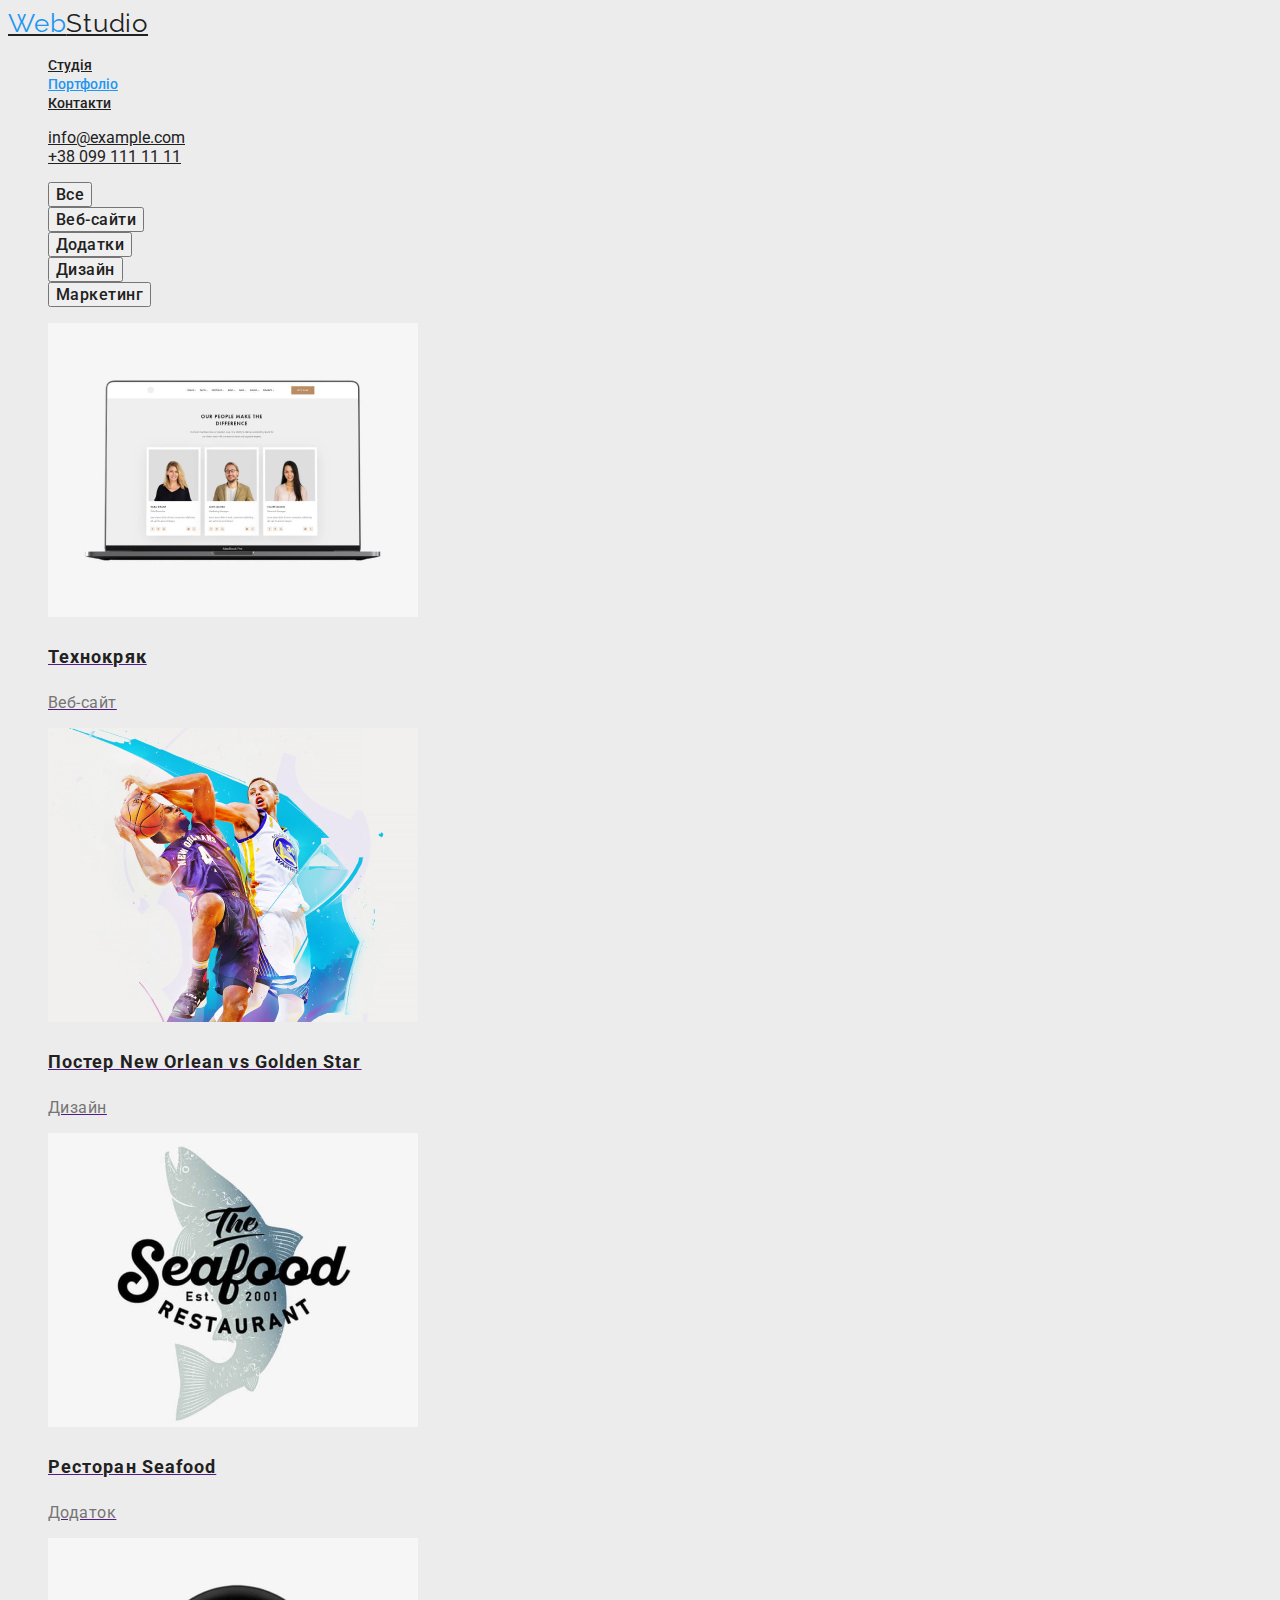
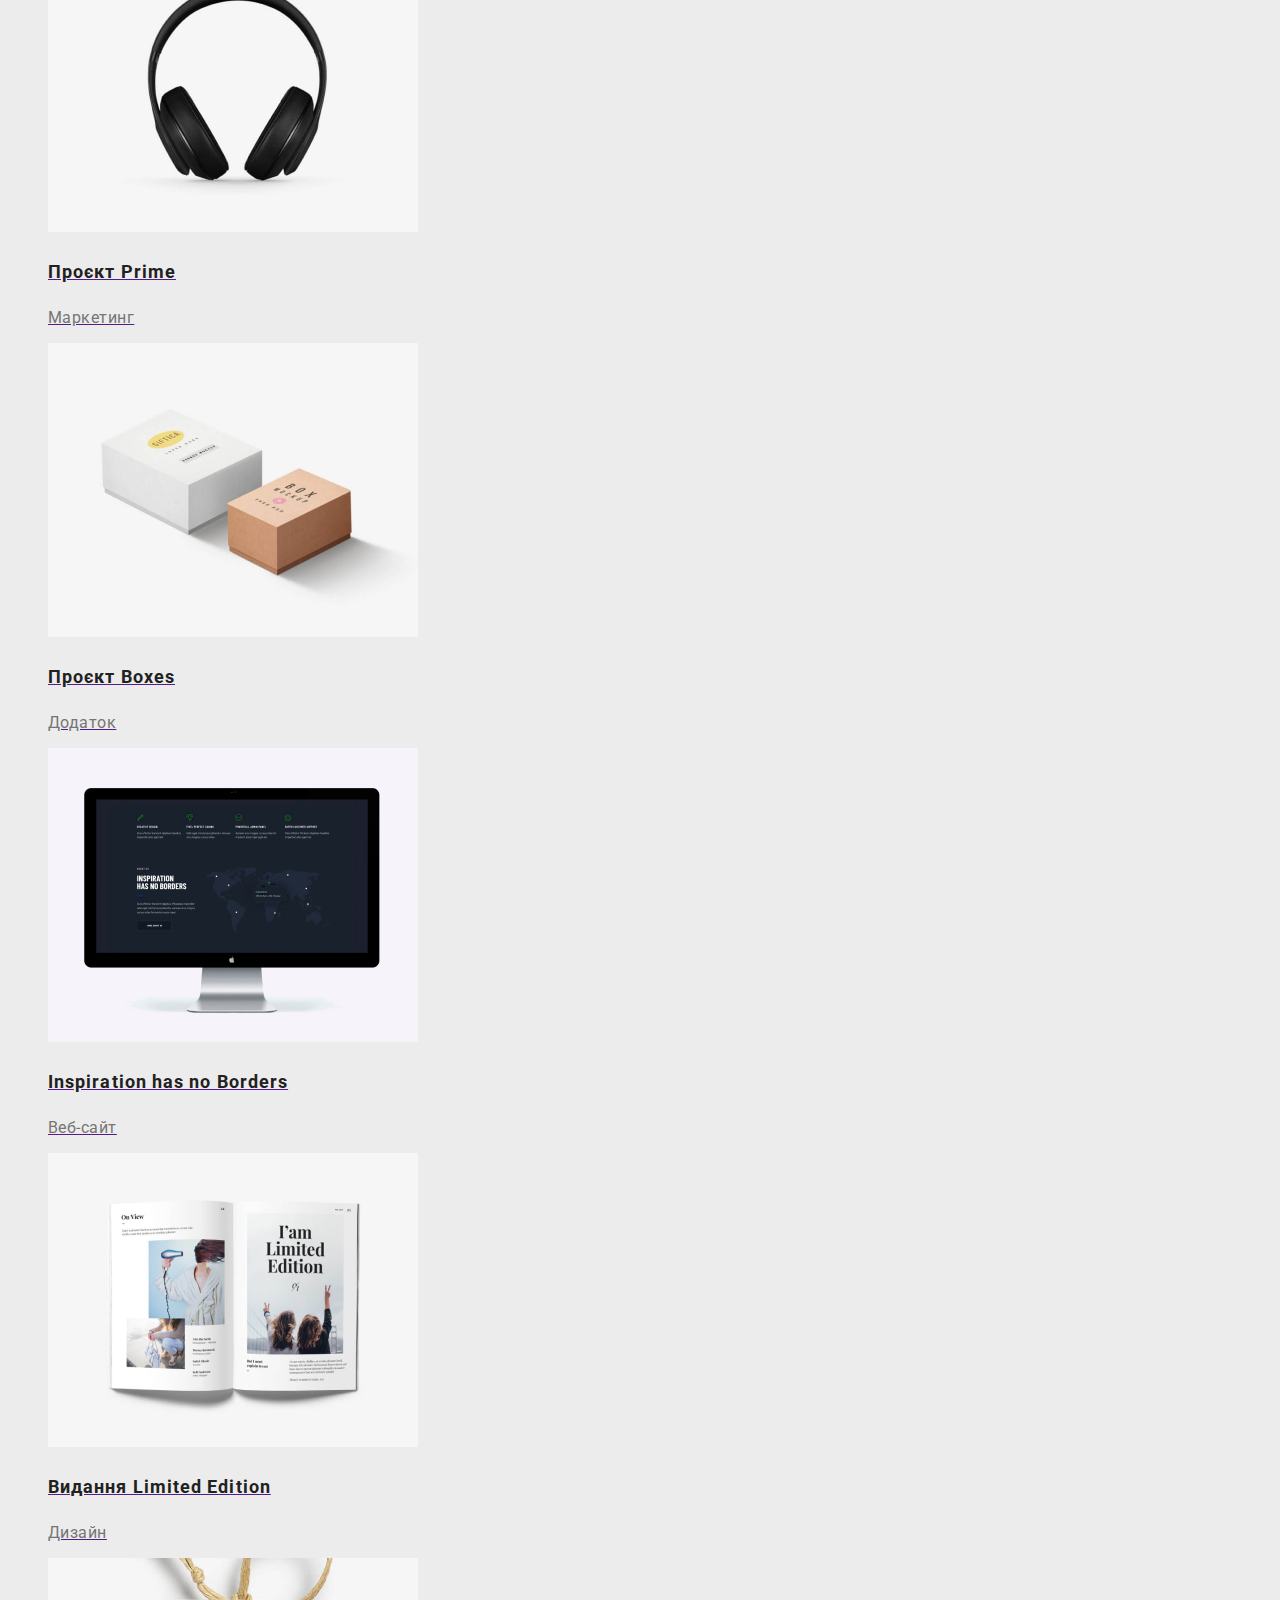
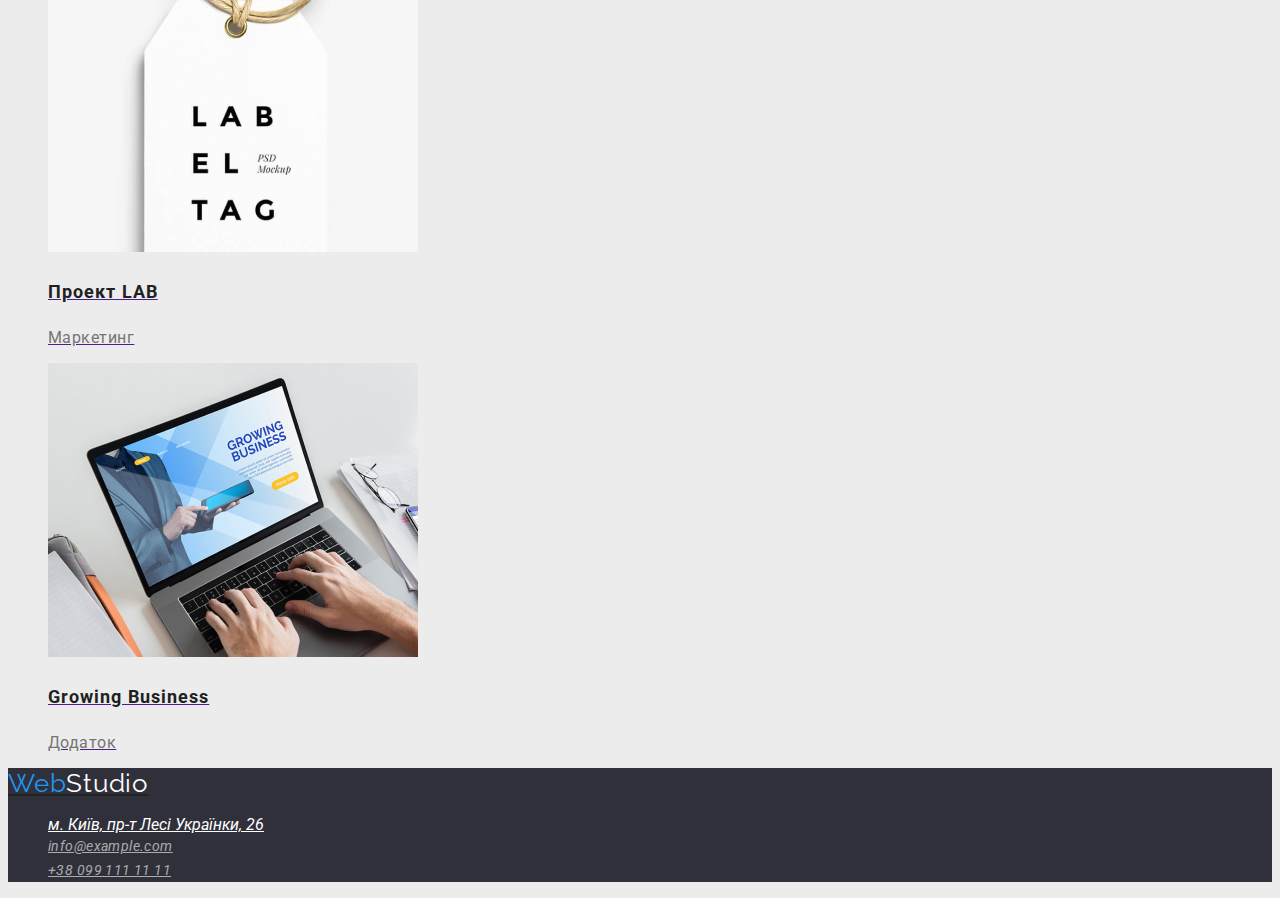
==== portfolio.html @ 3b6444e8 "home tusk2" ====
<!DOCTYPE html>
<html lang="uk">
  <head>
    <meta charset="UTF-8" />
    <meta http-equiv="X-UA-Compatible" content="IE=edge" />
    <meta name="viewport" content="width=device-width, initial-scale=1.0" />
    <title>Document</title>
    <link
      href="https://fonts.googleapis.com/css2?family=Raleway:ital,wght@1,700&family=Roboto:wght@400;500;700;900&display=swap"
      rel="stylesheet"
    />
    <link rel="stylesheet" href="./css/styles.css" />
  </head>
  <body class="page">
    <header>
      <nav>
        <a class="logo" href="./index.html"
          ><span class="logo-web">Web</span>Studio</a
        >

        <ul class="site-nav">
          <li><a class="links" href="./index.html">Студія</a></li>
          <li>
            <a class="links current" href="./portfolio.html">Портфоліо</a>
          </li>
          <li><a class="links" href="">Контакти</a></li>
        </ul>
      </nav>

      <ul>
        <li>
          <a class="contacts" href="mailto:info@example.com"
            >info@example.com</a
          >
        </li>
        <li>
          <a class="contacts" href="tel:+380991111111">+38 099 111 11 11</a>
        </li>
      </ul>
    </header>

    <main>
      <h1 hidden>Портфоліо</h1>
      <section>
        <h2 hidden>кнопки і фото</h2>
        <ul>
          <li><button class="button-portfolio" type="button">Все</button></li>
          <li>
            <button class="button-portfolio" type="button">Веб-сайти</button>
          </li>
          <li>
            <button class="button-portfolio" type="button">Додатки</button>
          </li>
          <li>
            <button class="button-portfolio" type="button">Дизайн</button>
          </li>
          <li>
            <button class="button-portfolio" type="button">Маркетинг</button>
          </li>
        </ul>
        <ul>
          <li>
            <a href=""
              ><img
                src="./images/imgp1.jpg"
                alt="технокряк"
                width="370"
                height="294"
              />
              <h3 class="name">Технокряк</h3>
              <p class="type">Веб-сайт</p>
            </a>
          </li>
          <li>
            <a href=""
              ><img
                src="./images/imgp2.jpg"
                alt="Постер New Orlean vs Golden Star"
                width="370"
                height="294"
              />
              <h3 class="name">Постер New Orlean vs Golden Star</h3>
              <p class="type">Дизайн</p></a
            >
          </li>
          <li>
            <a href=""
              ><img
                src="./images/imgp3.jpg"
                alt="Ресторан Seafood"
                width="370"
                height="294"
              />
              <h3 class="name">Ресторан Seafood</h3>
              <p class="type">Додаток</p></a
            >
          </li>
          <li>
            <a href=""
              ><img
                src="./images/imgp4.jpg"
                alt="Проєкт Prime"
                width="370"
                height="294"
              />
              <h3 class="name">Проєкт Prime</h3>
              <p class="type">Маркетинг</p></a
            >
          </li>
          <li>
            <a href=""
              ><img
                src="./images/imgp5.jpg"
                alt="Проєкт Boxesг"
                width="370"
                height="294"
              />
              <h3 class="name">Проєкт Boxes</h3>
              <p class="type">Додаток</p></a
            >
          </li>
          <li>
            <a href=""
              ><img
                src="./images/imgp6.jpg"
                alt="Inspiration has no Borders"
                width="370"
                height="294"
              />
              <h3 class="name" lang="en">Inspiration has no Borders</h3>
              <p class="type">Веб-сайт</p></a
            >
          </li>
          <li>
            <a href=""
              ><img
                src="./images/imgp7.jpg"
                alt="Видання Limited Edition"
                width="370"
                height="294"
              />
              <h3 class="name">Видання Limited Edition</h3>
              <p class="type">Дизайн</p></a
            >
          </li>
          <li>
            <a href="">
              <img
                src="./images/imgp8.jpg"
                alt="Проект LAB"
                width="370"
                height="294"
              />
              <h3 class="name">Проект LAB</h3>
              <p class="type">Маркетинг</p></a
            >
          </li>
          <li>
            <a href=""
              ><img
                src="./images/imgp9.jpg"
                alt="Проект LAB"
                width="370"
                height="294"
              />
              <h3 class="name" lang="en">Growing Business</h3>
              <p class="type">Додаток</p></a
            >
          </li>
        </ul>
      </section>
    </main>

    <footer class="footer">
      <a class="logo" href="./index.html"
        ><span class="logo-web">Web</span
        ><span class="logo-footer">Studio</span>
      </a>
      <address>
        <ul>
          <li>
            <a
              class="contacts footer"
              href="https://www.google.com/maps/place/%D0%B1%D1%83%D0%BB.+%D0%9B%D0%B5%D1%81%D0%B8+%D0%A3%D0%BA%D1%80%D0%B0%D0%B8%D0%BD%D0%BA%D0%B8,+26,+%D0%9A%D0%B8%D0%B5%D0%B2,+%D0%A3%D0%BA%D1%80%D0%B0%D0%B8%D0%BD%D0%B0,+02000/@50.4265807,30.5361918,17z/data=!4m13!1m7!3m6!1s0x40d4cf0e033ecbe9:0x57a4dffefec77da0!2z0LHRg9C7LiDQm9C10YHQuCDQo9C60YDQsNC40L3QutC4LCAyNiwg0JrQuNC10LIsINCj0LrRgNCw0LjQvdCwLCAwMjAwMA!3b1!8m2!3d50.4265807!4d30.5383858!3m4!1s0x40d4cf0e033ecbe9:0x57a4dffefec77da0!8m2!3d50.4265807!4d30.5383858?hl=RU "
              >м. Київ, пр-т Лесі Українки, 26</a
            >
          </li>
          <li>
            <a class="contacts footer grey" href="mailto:info@example.com"
              >info@example.com</a
            >
          </li>
          <li>
            <a class="contacts footer grey" href="tel:+380991111111"
              >+38 099 111 11 11</a
            >
          </li>
        </ul>
      </address>
    </footer>
  </body>
</html>
---- css/styles.css ----
:root {
  --primary-text-color: #212121;
  --accents: #2196f3;
  --hero-and-footer-color: #ffffff;
}

.page {
  background: #ececec;
  color: var(--primary-text-color);
  font-family: Roboto, sans-serif;
}

ul {
  list-style: none;
}

.logo {
  color: var(--primary-text-color);
  font-family: "Raleway";
  font-size: 26px;
  line-height: 1.2;
  letter-spacing: 0.03em;
}
.logo:hover {
  color: var(--accents);
}

.logo-web {
  color: var(--accents);
}

.site-nav .links {
  color: var(--primary-text-color);
  font-weight: 500;
  font-size: 14px;
  line-height: 1, 14;
}

.site-nav .links:hover,
.site-nav .links:focus,
.site-nav .links:active {
  color: var(--accents);
}

.site-nav .links.current {
  color: var(--accents);
}

.section-title {
  color: var(--primary-text-color);
}

.hero {
  color: var(--hero-and-footer-color);
  font-weight: 900;
  font-size: 44px;
  line-height: 1, 4;
  text-align: center;
}

.button {
  color: var(--hero-and-footer-color);
  background-color: var(--accents);
  cursor: pointer;
  font-weight: 700;
  font-size: 16px;
  line-height: 1, 875;
  align-items: center;
  text-align: center;
  letter-spacing: 0.06em;
}

.button:hover {
  color: var(--primary-text-color);
  background-color: var(--hero-and-footer-color);
}

.offers {
  font-weight: 700;
  font-size: 14px;
  line-height: 1, 14;
}
.offers-view {
  font-weight: 400;
  font-size: 14px;
  line-height: 1, 7;
  color: #757575;
}

.section-title {
  font-weight: 700;
  font-size: 36px;
  line-height: 1, 2;
  text-align: center;
  letter-spacing: 0.03em;
}

.team-member {
  font-weight: 500;
  font-size: 16px;
  line-height: 1, 2;
}

.profession {
  font-weight: 400;
  font-size: 16px;
  line-height: 1, 2;
  color: #757575;
}

.button-portfolio {
  color: var(--primary-text-color);
  background-color: F5F4FA;
  cursor: pointer;
  font-family: inherit;
  font-weight: 500;
  font-size: 16px;
  line-height: 1, 62;
  text-align: center;
  letter-spacing: 0.03em;
}

.button-portfolio:hover {
  color: var(--hero-and-footer-color);
  background-color: var(--accents);
}

.name {
  font-weight: 700;
  font-size: 18px;
  line-height: 2;
  letter-spacing: 0.06em;
  color: var(--primary-text-color);
}

.type {
  font-weight: 400;
  font-size: 16px;
  line-height: 1, 875;
  letter-spacing: 0.03em;
  color: #757575;
}

.logo-footer {
  color: var(--hero-and-footer-color);
}

.contacts {
  color: var(--primary-text-color);
}

.contacts:hover,
.contacts:focus {
  color: var(--accents);
  font-weight: 500;
  font-size: 14px;
  line-height: 1.14;
}

.contacts.footer {
  color: var(--hero-and-footer-color);
}

.contacts.footer:hover,
.contacts.footer:focus {
  color: var(--accents);
  font-weight: 500;
  font-size: 14px;
  line-height: 1.14;
}

.contacts.footer.grey {
  font-weight: 400;
  font-size: 14px;
  line-height: 24px;
  letter-spacing: 0.03em;
  color: rgba(255, 255, 255, 0.6);
}

.contacts.footer.grey:hover,
.contacts.footer.grey:focus {
  color: var(--accents);
  font-weight: 500;
  font-size: 14px;
  line-height: 1.14;
}

.footer {
  background: #2f303a;
}
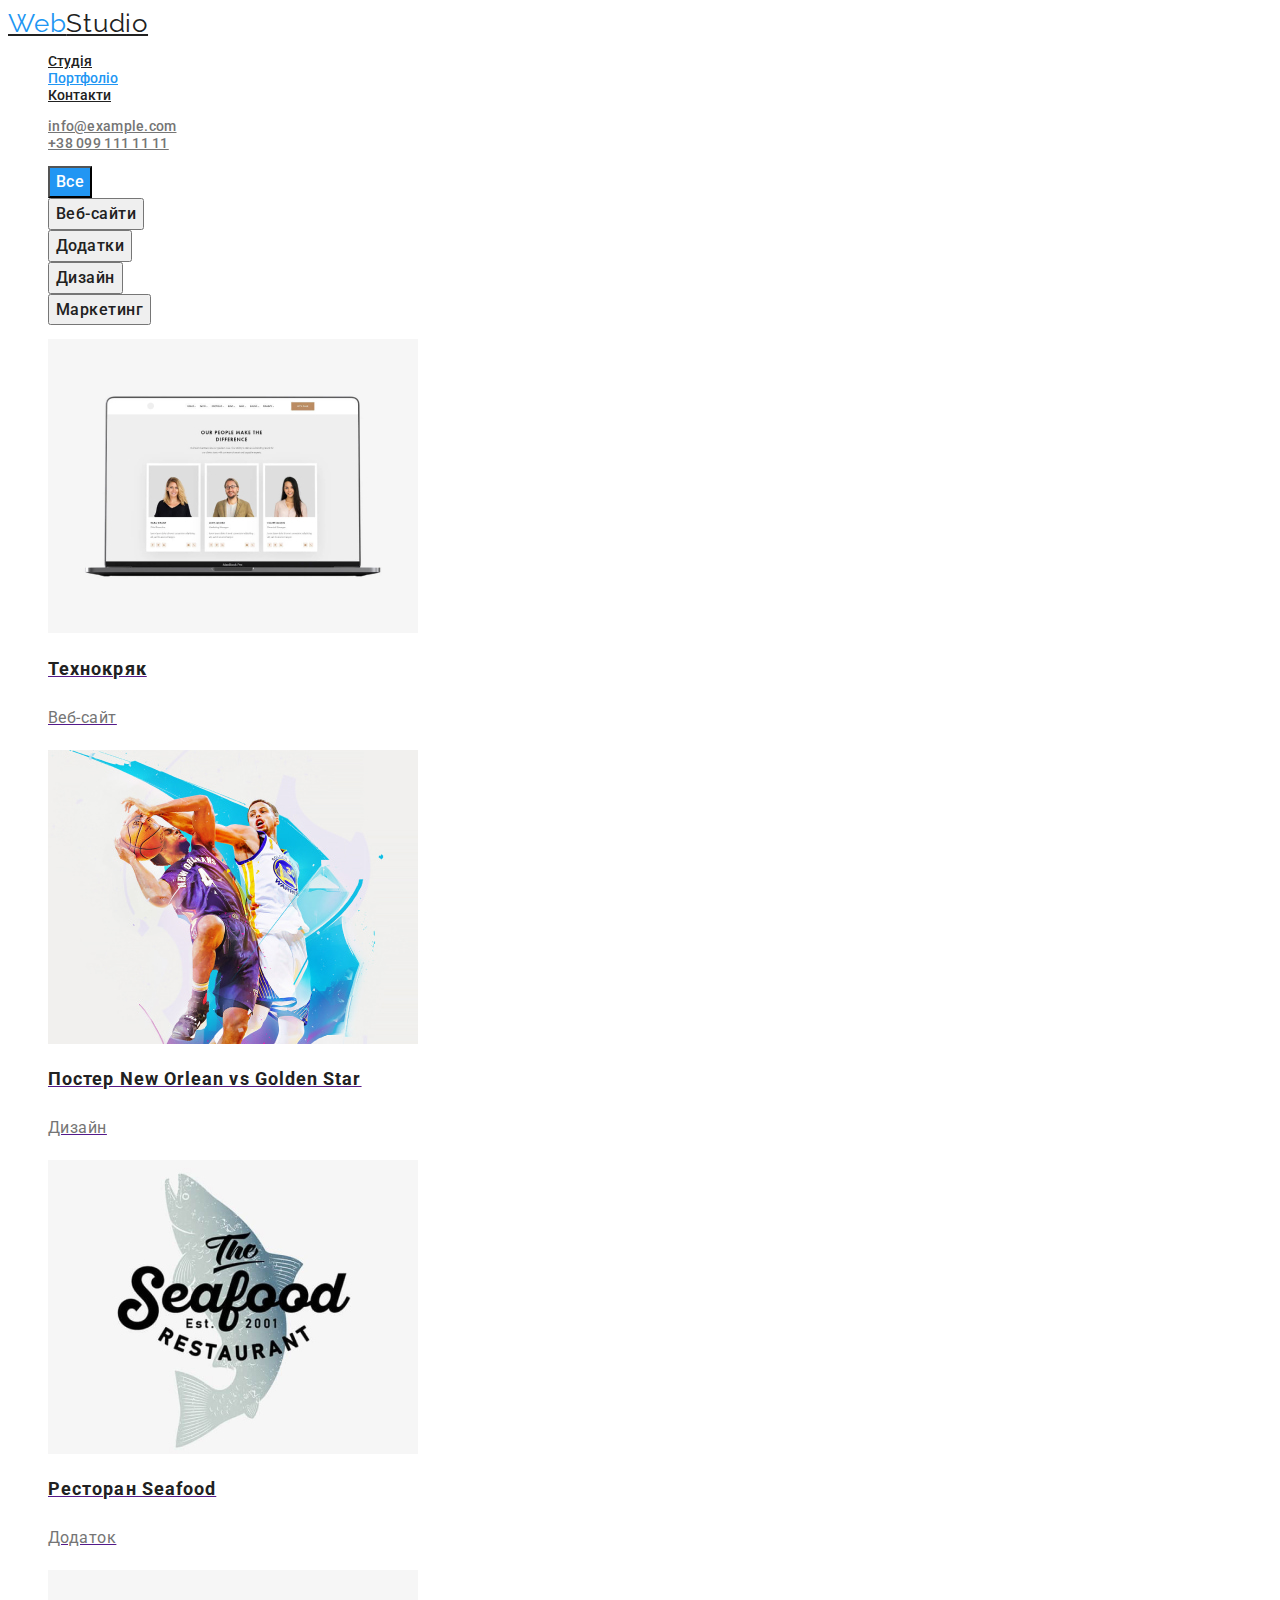
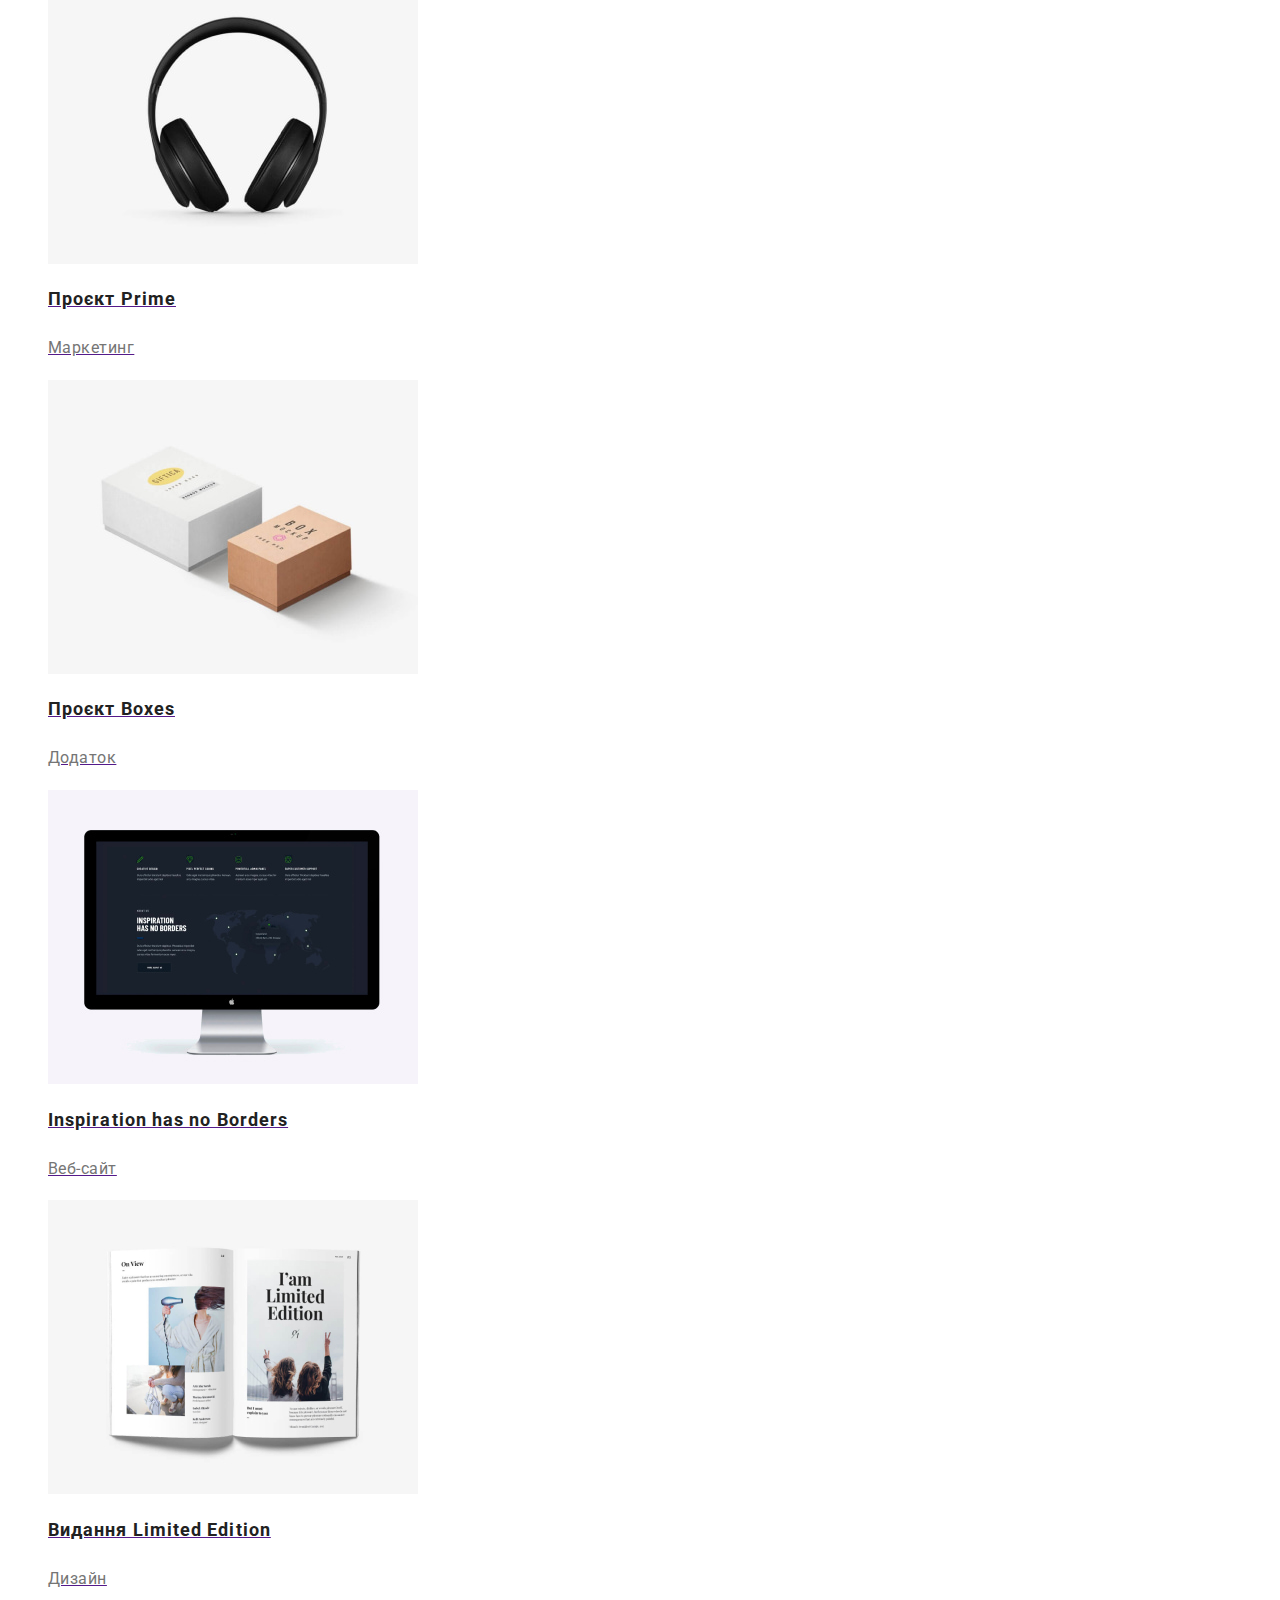
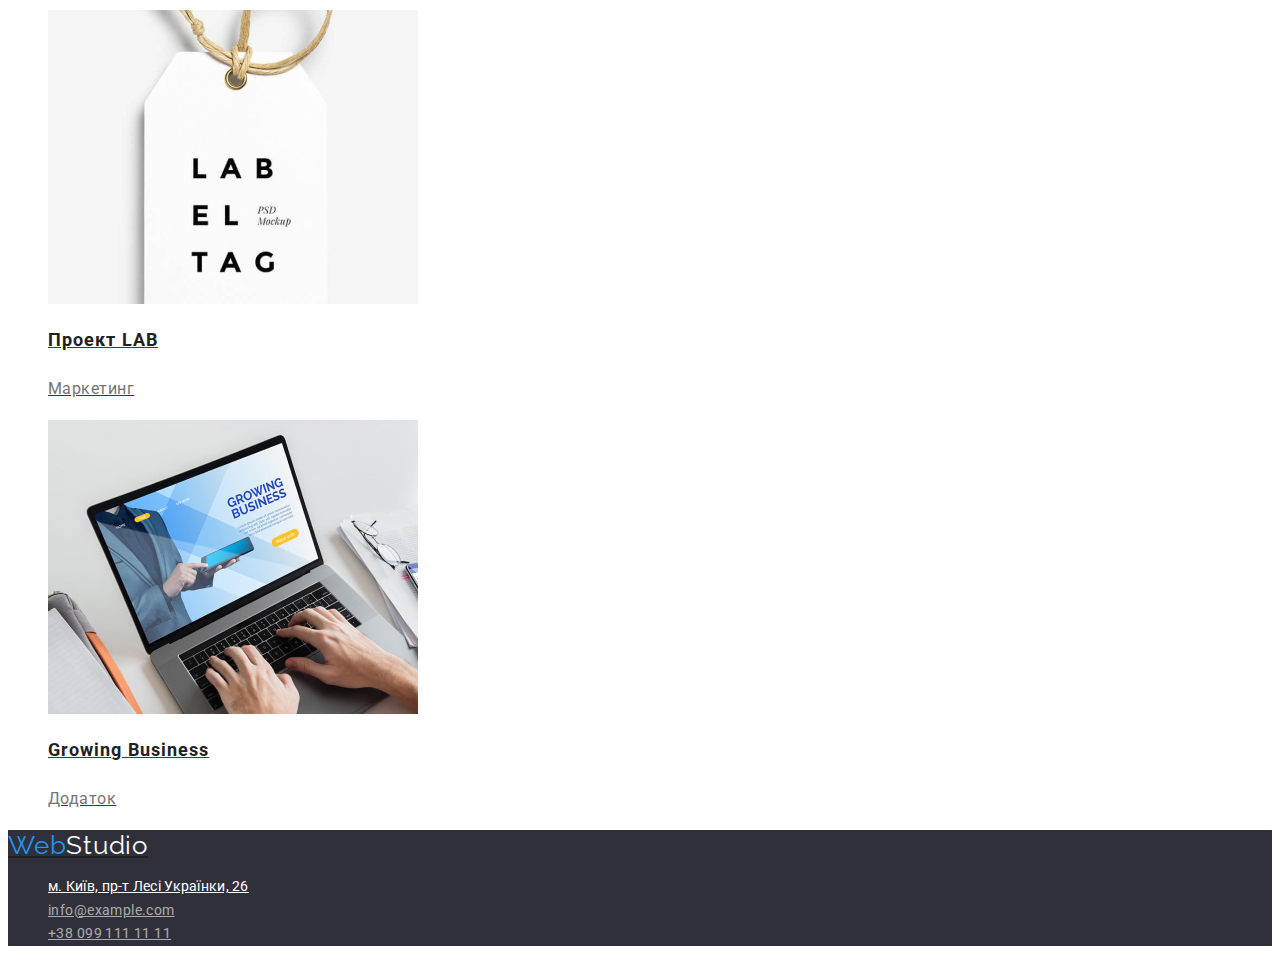
==== commit 32d7c1a4: "update homework" ====
--- a/portfolio.html
+++ b/portfolio.html
@@ -5,6 +5,8 @@
     <meta http-equiv="X-UA-Compatible" content="IE=edge" />
     <meta name="viewport" content="width=device-width, initial-scale=1.0" />
     <title>Document</title>
+    <link rel="preconnect" href="https://fonts.googleapis.com" />
+    <link rel="preconnect" href="https://fonts.gstatic.com" crossorigin />
     <link
       href="https://fonts.googleapis.com/css2?family=Raleway:ital,wght@1,700&family=Roboto:wght@400;500;700;900&display=swap"
       rel="stylesheet"
@@ -40,11 +42,12 @@
     </header>
 
     <main>
-      <h1 hidden>Портфоліо</h1>
       <section>
-        <h2 hidden>кнопки і фото</h2>
+        <h1 hidden>Портфоліо</h1>
         <ul>
-          <li><button class="button-portfolio" type="button">Все</button></li>
+          <li>
+            <button class="button-portfolio current" type="button">Все</button>
+          </li>
           <li>
             <button class="button-portfolio" type="button">Веб-сайти</button>
           </li>
@@ -67,7 +70,7 @@
                 width="370"
                 height="294"
               />
-              <h3 class="name">Технокряк</h3>
+              <h2 class="name">Технокряк</h2>
               <p class="type">Веб-сайт</p>
             </a>
           </li>
@@ -79,7 +82,7 @@
                 width="370"
                 height="294"
               />
-              <h3 class="name">Постер New Orlean vs Golden Star</h3>
+              <h2 class="name">Постер New Orlean vs Golden Star</h2>
               <p class="type">Дизайн</p></a
             >
           </li>
@@ -91,7 +94,7 @@
                 width="370"
                 height="294"
               />
-              <h3 class="name">Ресторан Seafood</h3>
+              <h2 class="name">Ресторан Seafood</h2>
               <p class="type">Додаток</p></a
             >
           </li>
@@ -103,7 +106,7 @@
                 width="370"
                 height="294"
               />
-              <h3 class="name">Проєкт Prime</h3>
+              <h2 class="name">Проєкт Prime</h2>
               <p class="type">Маркетинг</p></a
             >
           </li>
@@ -115,7 +118,7 @@
                 width="370"
                 height="294"
               />
-              <h3 class="name">Проєкт Boxes</h3>
+              <h2 class="name">Проєкт Boxes</h2>
               <p class="type">Додаток</p></a
             >
           </li>
@@ -127,7 +130,7 @@
                 width="370"
                 height="294"
               />
-              <h3 class="name" lang="en">Inspiration has no Borders</h3>
+              <h2 class="name" lang="en">Inspiration has no Borders</h2>
               <p class="type">Веб-сайт</p></a
             >
           </li>
@@ -139,7 +142,7 @@
                 width="370"
                 height="294"
               />
-              <h3 class="name">Видання Limited Edition</h3>
+              <h2 class="name">Видання Limited Edition</h2>
               <p class="type">Дизайн</p></a
             >
           </li>
@@ -151,7 +154,7 @@
                 width="370"
                 height="294"
               />
-              <h3 class="name">Проект LAB</h3>
+              <h2 class="name">Проект LAB</h2>
               <p class="type">Маркетинг</p></a
             >
           </li>
@@ -163,7 +166,7 @@
                 width="370"
                 height="294"
               />
-              <h3 class="name" lang="en">Growing Business</h3>
+              <h2 class="name" lang="en">Growing Business</h2>
               <p class="type">Додаток</p></a
             >
           </li>
--- a/css/styles.css
+++ b/css/styles.css
@@ -5,9 +5,10 @@
 }
 
 .page {
-  background: #ececec;
   color: var(--primary-text-color);
   font-family: Roboto, sans-serif;
+  font-size: 14px;
+  text-decoration: none;
 }
 
 ul {
@@ -16,7 +17,7 @@
 
 .logo {
   color: var(--primary-text-color);
-  font-family: "Raleway";
+  font-family: "Raleway", sans-serif;
   font-size: 26px;
   line-height: 1.2;
   letter-spacing: 0.03em;
@@ -33,15 +34,12 @@
   color: var(--primary-text-color);
   font-weight: 500;
   font-size: 14px;
-  line-height: 1, 14;
+  line-height: 1.14;
 }
 
 .site-nav .links:hover,
 .site-nav .links:focus,
-.site-nav .links:active {
-  color: var(--accents);
-}
-
+.site-nav .links:active,
 .site-nav .links.current {
   color: var(--accents);
 }
@@ -54,43 +52,47 @@
   color: var(--hero-and-footer-color);
   font-weight: 900;
   font-size: 44px;
-  line-height: 1, 4;
-  text-align: center;
+  line-height: 1.4;
+  text-align: center;
+}
+
+.hero-section {
+  background-color: #2f303a;
 }
 
 .button {
   color: var(--hero-and-footer-color);
   background-color: var(--accents);
   cursor: pointer;
-  font-weight: 700;
-  font-size: 16px;
-  line-height: 1, 875;
+  font-family: inherit;
+  font-weight: 700;
+  font-size: 16px;
+  line-height: 1.88;
   align-items: center;
   text-align: center;
   letter-spacing: 0.06em;
 }
 
 .button:hover {
-  color: var(--primary-text-color);
-  background-color: var(--hero-and-footer-color);
+  background-color: #188ceb;
 }
 
 .offers {
   font-weight: 700;
   font-size: 14px;
-  line-height: 1, 14;
+  line-height: 1.14;
 }
 .offers-view {
   font-weight: 400;
   font-size: 14px;
-  line-height: 1, 7;
+  line-height: 1.7;
   color: #757575;
 }
 
 .section-title {
   font-weight: 700;
   font-size: 36px;
-  line-height: 1, 2;
+  line-height: 1.2;
   text-align: center;
   letter-spacing: 0.03em;
 }
@@ -98,13 +100,13 @@
 .team-member {
   font-weight: 500;
   font-size: 16px;
-  line-height: 1, 2;
+  line-height: 1.2;
 }
 
 .profession {
   font-weight: 400;
   font-size: 16px;
-  line-height: 1, 2;
+  line-height: 1.2;
   color: #757575;
 }
 
@@ -115,12 +117,14 @@
   font-family: inherit;
   font-weight: 500;
   font-size: 16px;
-  line-height: 1, 62;
-  text-align: center;
-  letter-spacing: 0.03em;
-}
-
-.button-portfolio:hover {
+  line-height: 1.62;
+  text-align: center;
+  letter-spacing: 0.03em;
+}
+
+.button-portfolio:hover,
+.button-portfolio:focus,
+.button-portfolio.current {
   color: var(--hero-and-footer-color);
   background-color: var(--accents);
 }
@@ -131,12 +135,14 @@
   line-height: 2;
   letter-spacing: 0.06em;
   color: var(--primary-text-color);
+  text-decoration: none;
+  text-decoration-line: none;
 }
 
 .type {
   font-weight: 400;
   font-size: 16px;
-  line-height: 1, 875;
+  line-height: 1.88;
   letter-spacing: 0.03em;
   color: #757575;
 }
@@ -147,6 +153,11 @@
 
 .contacts {
   color: var(--primary-text-color);
+  font-weight: 500;
+  font-size: 14px;
+  line-height: 1.14;
+  letter-spacing: 0.02em;
+  color: #757575;
 }
 
 .contacts:hover,
@@ -159,6 +170,10 @@
 
 .contacts.footer {
   color: var(--hero-and-footer-color);
+  font-style: normal;
+  font-weight: 400;
+  font-size: 14px;
+  line-height: 1.7;
 }
 
 .contacts.footer:hover,
@@ -172,7 +187,7 @@
 .contacts.footer.grey {
   font-weight: 400;
   font-size: 14px;
-  line-height: 24px;
+  line-height: 1.7;
   letter-spacing: 0.03em;
   color: rgba(255, 255, 255, 0.6);
 }
